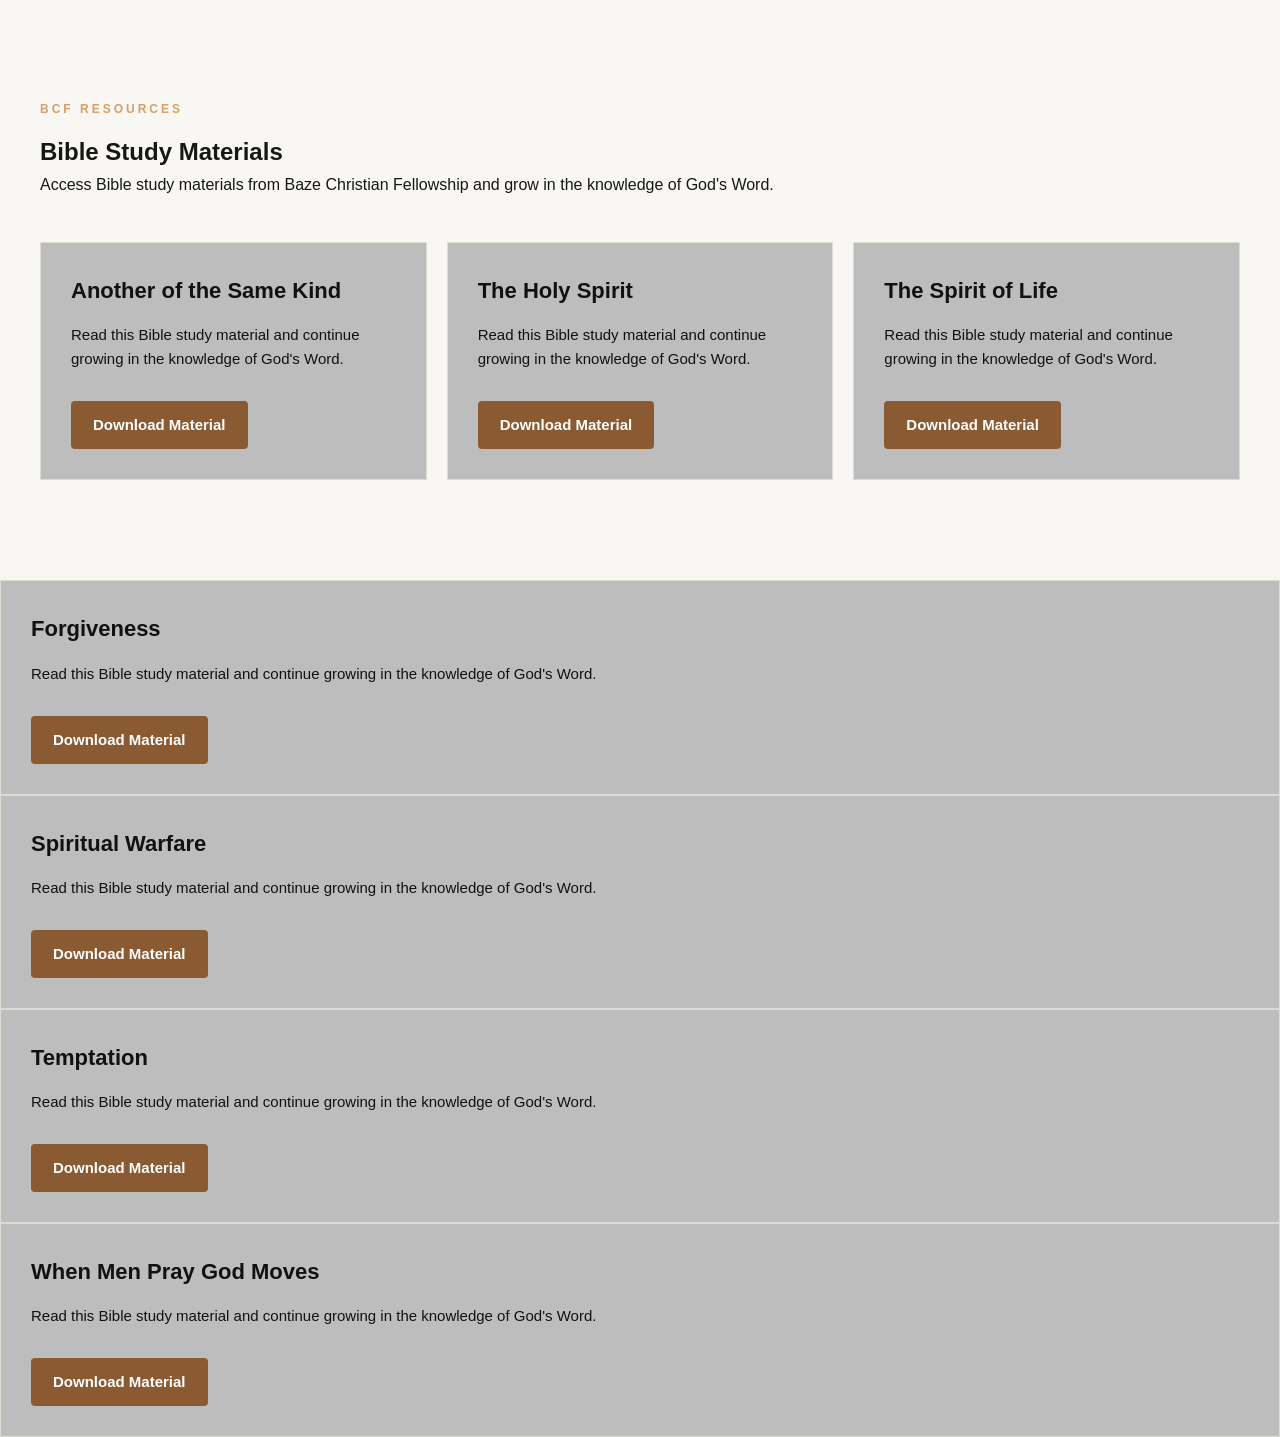
==== bible-study.html @ 0a3cd955 "Add files via upload" ====
<!DOCTYPE html>
<html lang="en">

<head>

    <meta charset="UTF-8">
    <meta name="viewport" content="width=device-width, initial-scale=1.0">

    <title>BCF Bible Study Materials</title>

    <link rel="stylesheet" href="style.css">

</head>

<body class="bible-study-page"></body>

    <section>

        <div class="section-heading">

            <p class="small-title">
                BCF RESOURCES
            </p>

            <h1>
                Bible Study Materials
            </h1>

            <p>
                Access Bible study materials from Baze Christian Fellowship
                and grow in the knowledge of God's Word.
            </p>

        </div>


        <div class="program-grid">

            <div class="program-card">

                <h3>
                    Another of the Same Kind
                </h3>

                <p>
                    Read this Bible study material and continue growing
                    in the knowledge of God's Word.
                </p>

                <a href="bible-study/ANOTHER%20OF%20THE%20SAME%20KIND.docx"
   class="btn"
   download>
    Download Material
</a>

            </div>


            <div class="program-card">

                <h3>
                    The Holy Spirit
                </h3>

                <p>
                    Read this Bible study material and continue growing
                    in the knowledge of God's Word.
                </p>

                <a href="bible-study/THE%20HOLY%20SPIRIT.docx"
   class="btn"
   download>
    Download Material
</a>
            </div>


            <div class="program-card">

                <h3>
                    The Spirit of Life
                </h3>

                <p>
                    Read this Bible study material and continue growing
                    in the knowledge of God's Word.
                </p>

             <a href="bible-study/THE%20SPIRIT%20OF%20LIFE.docx"
   class="btn"
   download>
    Download Material
</a>
            </div>

        </div>

    </section>
                          <div class="program-card">
                <h3>Forgiveness</h3>
                <p>
                    Read this Bible study material and continue growing
                    in the knowledge of God's Word.
                </p>
                
            <a href="bible-study/FORGIVENESS.docx"
                   class="btn"
                   download>
                    Download Material
                </a>
            </div>

            <div class="program-card">
                <h3>Spiritual Warfare</h3>
                <p>
                    Read this Bible study material and continue growing
                    in the knowledge of God's Word.
                </p>
                <a href="bible-study/SPIRITUAL%20WERFARE.docx"
                   class="btn"
                   download>
                    Download Material
                </a>
            </div>

            <div class="program-card">
                <h3>Temptation</h3>
                <p>
                    Read this Bible study material and continue growing
                    in the knowledge of God's Word.
                </p>
                <a href="bible-study/TEMPTATION.docx"
                   class="btn"
                   download>
                    Download Material
                </a>
            </div>

            <div class="program-card">
                <h3>When Men Pray God Moves</h3>
                <p>
                    Read this Bible study material and continue growing
                    in the knowledge of God's Word.
                </p>
                <a href="bible-study/WHEN%20MEN%20PRAY%20GOD%20MOVES.docx"
                   class="btn"
                   download>
                    Download Material
                </a>
            </div>
</body>

</html>
---- style.css ----
/* ================================
   GENERAL
================================ */

* {
    margin: 0;
    padding: 0;
    box-sizing: border-box;
}

html {
    scroll-behavior: smooth;
    scroll-padding-top: 80px; /* keeps headings clear of the sticky nav */
}

body {
    font-family: Arial, sans-serif;
    background-color: #f8f7f3;
    color: #171717;
    line-height: 1.6;
}

img {
    max-width: 100%;
}

:focus-visible {
    outline: 3px solid #d9a066;
    outline-offset: 3px;
}

@media (prefers-reduced-motion: reduce) {
    html {
        scroll-behavior: auto;
    }

    * {
        transition: none !important;
    }
}


/* ================================
   NAVIGATION
================================ */

header {
    background-color: #ffffff;
    position: sticky;
    top: 0;
    z-index: 1000;
    border-bottom: 1px solid #e5e5e5;
}

nav {
    max-width: 1200px;
    margin: auto;
    padding: 12px 30px;

    display: flex;
    align-items: center;
    justify-content: space-between;
}

.logo img {
    height: 48px;
    width: auto;
    display: block;
}

.nav-links {
    display: flex;
    gap: 25px;
}

.nav-links a {
    text-decoration: none;
    color: #171717;
    font-size: 14px;
    font-weight: 600;
}

.nav-links a:hover {
    color: #8a5a32;
}

.menu-toggle {
    display: none;
    background: none;
    border: 0;
    font-size: 26px;
    color: #171717;
    cursor: pointer;
    padding: 6px 10px;
}


/* ================================
   BUTTONS & SMALL TITLES
================================ */

.btn,
.button {
    display: inline-block;
    background-color: #8a5a32;
    color: #ffffff;
    padding: 14px 28px;
    text-decoration: none;
    font-weight: 700;
    font-size: 15px;
    border-radius: 4px;
    transition: background-color 0.3s ease;
}

.btn:hover,
.button:hover {
    background-color: #6f4624;
}

.btn i {
    margin-left: 8px;
}

.small-title {
    font-size: 12px;
    font-weight: 700;
    letter-spacing: 3px;
    color: #d9a066;
    margin-bottom: 14px;
}


/* ================================
   HERO / HOME
================================ */

.hero {
    position: relative;
    min-height: 90vh;
    padding: 100px 30px;
    display: flex;
    align-items: center;
    color: #ffffff;
    background:
        url("images/hero.jpg") center / cover no-repeat,
        #4a0f0f;
}

.hero-overlay {
    position: absolute;
    inset: 0;
    max-width: none;
    margin: 0;
    background: linear-gradient(to right, rgba(40, 6, 6, 0.9), rgba(74, 15, 15, 0.55));
}

.hero-content {
    position: relative;
    width: 100%;
}

.hero h1 {
    font-size: 64px;
    line-height: 1.08;
    letter-spacing: -1px;
    margin-bottom: 24px;
    max-width: 800px;
}

.hero-text {
    font-size: 19px;
    max-width: 560px;
    margin-bottom: 36px;
    color: #eee;
}

.hero-scroll {
    position: absolute;
    bottom: 28px;
    left: 0;
    right: 0;
    max-width: none;
    margin: 0;
    display: flex;
    flex-direction: column;
    align-items: center;
    gap: 6px;
    font-size: 11px;
    letter-spacing: 3px;
    color: #ddd;
}


/* ================================
   SECTIONS
================================ */

section {
    padding: 100px 30px;
}

section > * {
    max-width: 1200px;
    margin-left: auto;
    margin-right: auto;
}

.section-heading {
    margin-bottom: 45px;
}

.section-heading h2 {
    font-size: 45px;
    line-height: 1.15;
    max-width: 700px;
}

.section-text {
    max-width: 800px;
    font-size: 18px;
    margin-top: 16px;
}

/* Section colours: the page base is maroon, so light text by default.
   Light sections switch back to dark text. */
.home-page section {
    color: #f8f7f3;
}

.home-page #programs,
.home-page #departments,
.home-page #gallery {
    color: #171717;
}

.home-page #about .section-text {
    margin-top: 0;
}

.home-page .hero {
    color: #ffffff;
}

#programs,
#gallery {
    background-color: #efede7;
}

#departments {
    background-color: #f8f7f3;
}

#programs .small-title,
#departments .small-title,
#gallery .small-title {
    color: #8a5a32;
}


/* ================================
   PROGRAMS
================================ */

.program-container,
.program-grid {
    display: grid;
    grid-template-columns: repeat(3, 1fr);
    gap: 20px;
}

.program-card {
    background-color: white;
    color: #171717;
    padding: 30px;
    border: 1px solid #dedbd3;
    transition: transform 0.3s ease;
}

.program-card:hover {
    transform: translateY(-6px);
}

.program-card h3 {
    font-size: 22px;
    margin-bottom: 15px;
}

.program-card p {
    font-size: 15px;
    margin-bottom: 25px;
}

.program-card strong {
    display: block;
    margin-bottom: 5px;
}

.program-card span {
    color: #777;
    font-size: 14px;
}

.program-card .btn {
    margin-top: 5px;
    padding: 12px 22px;
}


/* ================================
   EVENTS
================================ */

.event-container {
    display: grid;
    grid-template-columns: repeat(3, 1fr);
    gap: 20px;
}

.event-card {
    border-top: 3px solid #d9a066;
    padding: 25px 5px;
}

.event-card h3 {
    font-size: 25px;
    margin-bottom: 10px;
}

.event-card img {
    width: 100%;
    height: 250px;
    object-fit: cover;
    border-radius: 10px;
    margin-top: 15px;
    display: block;
}


/* ================================
   DEPARTMENTS
================================ */

.department-container {
    display: grid;
    grid-template-columns: repeat(3, 1fr);
    gap: 18px;
}

.department-card {
    background-color: white;
    padding: 25px;
    border: 1px solid #dedbd3;
}

.department-card h3 {
    margin-bottom: 10px;
}

.department-card p {
    font-size: 14px;
    color: #555;
}

.department-card small {
    display: block;
    margin-top: 10px;
    color: #8a5a32;
    font-weight: bold;
}


/* ================================
   LEADERSHIP
================================ */

.leader-container {
    display: grid;
    grid-template-columns: repeat(4, 1fr);
    gap: 20px;
}

.leader-card {
    background-color: white;
    color: #171717;
    padding: 35px 20px;
    text-align: center;
    border: 1px solid #dedbd3;
}

.leader-card h3 {
    margin-bottom: 8px;
}

.leader-card p {
    color: #777;
}


/* ================================
   GALLERY
================================ */

.gallery-container {
    display: grid;
    grid-template-columns: repeat(4, 1fr);
    gap: 15px;
}

.gallery-item {
    aspect-ratio: 1 / 1;
    background-color: #d8d5cd;
    overflow: hidden;
}

.gallery-item img {
    width: 100%;
    height: 100%;
    object-fit: cover;
    display: block;
}


/* ================================
   JOIN / SOCIAL
================================ */

#join {
    background: #0b1f3a;
    padding: 80px 40px;
}

.social-logos {
    width: 100%;
    display: flex;
    flex-direction: row;
    justify-content: space-between;
    align-items: center;
    margin-top: 50px;
    padding: 20px 40px;
}

.social-logos a {
    display: flex;
    align-items: center;
    justify-content: center;
    flex: 1;
}

.social-logos img {
    width: 100px;
    height: 100px;
    object-fit: contain;
    transition: transform 0.3s ease;
}

.social-logos img:hover {
    transform: scale(1.15);
}


/* ================================
   CONTACT
================================ */

#contact {
    text-align: center;
}

#contact .section-heading h2 {
    margin-left: auto;
    margin-right: auto;
}

#contact p {
    margin-bottom: 12px;
}

#contact .btn {
    margin-top: 20px;
}


/* ================================
   FOOTER
================================ */

footer {
    background-color: #171717;
    color: white;
    text-align: center;
    padding: 50px 20px;
}

footer h3 {
    margin-bottom: 10px;
}

footer p {
    color: #aaa;
    margin-top: 5px;
}


/* ================================
   TABLET + SMALL LAPTOP (menu becomes a dropdown)
================================ */

@media (max-width: 1000px) {

    .menu-toggle {
        display: block;
    }

    .nav-links {
        display: none;
        position: absolute;
        top: 100%;
        left: 0;
        right: 0;
        flex-direction: column;
        gap: 0;
        background: #ffffff;
        border-bottom: 1px solid #e5e5e5;
        padding: 8px 30px 16px;
    }

    .nav-links.open {
        display: flex;
    }

    .nav-links a {
        padding: 12px 0;
        font-size: 16px;
        border-bottom: 1px solid #f0f0f0;
    }
}

@media (max-width: 900px) {

    .hero h1 {
        font-size: 52px;
    }

    .program-container,
    .program-grid,
    .department-container,
    .leader-container,
    .gallery-container {
        grid-template-columns: repeat(2, 1fr);
    }

    .event-container {
        grid-template-columns: 1fr;
    }
}


/* ================================
   PHONE
================================ */

@media (max-width: 600px) {

    nav {
        padding: 10px 20px;
    }

    .nav-links {
        padding: 8px 20px 16px;
    }

    .hero {
        min-height: 80vh;
        padding: 80px 24px;
        text-align: center;
    }

    .hero h1 {
        font-size: 38px;
        letter-spacing: -0.5px;
    }

    .hero-text {
        font-size: 16px;
        margin-left: auto;
        margin-right: auto;
    }

    .hero .small-title {
        font-size: 11px;
        letter-spacing: 2px;
    }

    .hero-scroll {
        font-size: 9px;
    }

    section {
        padding: 70px 20px;
    }

    .section-heading h2 {
        font-size: 32px;
    }

    .program-container,
    .program-grid,
    .event-container,
    .department-container,
    .leader-container,
    .gallery-container {
        grid-template-columns: 1fr;
    }

    #join {
        padding: 70px 20px;
    }

    .social-logos {
        flex-wrap: wrap;
        padding: 20px 0;
        gap: 20px;
    }

    .social-logos a {
        flex: 0 0 40%;
    }

    .social-logos img {
        width: 72px;
        height: 72px;
    }
}


/* ================================
   OTHER PAGES (kept as before)
================================ */

.home-page {
    background: #4a0f0f;
}

.bible-study-page {
    background-image: url("images/bible-study-bg.jpg");
    background-size: cover;
    background-position: center;
    background-attachment: fixed;
}

.bible-study-page .program-card {
    background: #bdbdbd;
    color: #111;
}

.sermons-page {
    background-image: url("images/sermons-bg.jpg");
    background-size: cover;
    background-position: center;
    background-attachment: fixed;
}

.sermons-page .program-card {
    background: #bdbdbd;
    color: #111;
}

.sermons-page .section-heading,
.sermons-page .section-heading .small-title,
.sermons-page .section-heading h1,
.sermons-page .section-heading p {
    color: white;
}

.testimonies-page {
    background-image: url("images/testimonies-bg.jpg");
    background-size: cover;
    background-position: center;
    background-attachment: fixed;
}

.testimonies-page .program-card {
    background: #bdbdbd;
    color: #111;
    padding: 30px;
    border-radius: 12px;
    text-align: left;
    min-height: 220px;
}

.testimonies-page .section-heading,
.testimonies-page .section-heading .small-title,
.testimonies-page .section-heading h1,
.testimonies-page .section-heading p {
    color: black;
}

.testimonies-page .program-card h3 {
    margin-bottom: 20px;
    font-size: 22px;
}

.testimonies-page .program-card p {
    line-height: 1.7;
    margin-bottom: 15px;
}

.testimonies-page .program-card p:last-child {
    font-style: italic;
    margin-top: 25px;
}
/* Hero: centered, bigger top line */
.hero-content {
    text-align: center;
}

.hero .small-title {
    font-size: 20px;
    letter-spacing: 4px;
    margin-bottom: 22px;
}

.hero h1,
.hero-text {
    margin-left: auto;
    margin-right: auto;
}

@media (max-width: 600px) {
    .hero .small-title {
        font-size: 14px;
        letter-spacing: 2px;
    }
}#contact .enquiry {
    margin-top: 40px;
}

#contact .enquiry-title {
    font-size: 16px;
    margin-bottom: 20px;
}

#contact .enquiry-person {
    margin-bottom: 20px;
}

#contact .enquiry-person strong {
    display: block;
    font-size: 15px;
    margin-bottom: 4px;
}

#contact .enquiry-person a {
    display: block;
    font-size: 22px;
    font-weight: 700;
    color: #d9a066;
    text-decoration: none;
    margin-top: 4px;
}

#contact .enquiry-person a:hover {
    text-decoration: underline;
}
.join-department {
    margin-top: 45px;
    text-align: center;
}

.join-department p {
    margin-bottom: 18px;
    font-size: 17px;
}
/* Department cards with icons */
.department-card {
    background: linear-gradient(160deg, #5a1414, #3a0a0a);
    border: 0;
    border-bottom: 4px solid #d9a066;
    border-radius: 10px;
    padding: 30px 25px;
    color: #f8f7f3;
    transition: transform 0.3s ease;
}

.department-card:hover {
    transform: translateY(-6px);
}

.department-card h3 {
    color: #ffffff;
    font-size: 20px;
    margin-bottom: 10px;
}

.department-card p {
    color: #e6dcd3;
}

.department-card small {
    color: #d9a066;
}

.dept-icon {
    width: 56px;
    height: 56px;
    border-radius: 50%;
    background: #d9a066;
    color: #3a0a0a;
    font-size: 24px;
    display: flex;
    align-items: center;
    justify-content: center;
    margin-bottom: 18px;
}
/* Weekly program cards */
#programs .program-card {
    background: linear-gradient(160deg, #5a1414, #3a0a0a);
    border: 0;
    border-bottom: 4px solid #d9a066;
    border-radius: 10px;
    padding: 30px 25px;
    color: #f8f7f3;
}

#programs .program-card h3 {
    color: #ffffff;
    font-size: 21px;
    margin-bottom: 12px;
}

#programs .program-card p {
    color: #e6dcd3;
    margin-bottom: 20px;
}

#programs .program-card strong {
    color: #d9a066;
    padding-top: 16px;
    border-top: 1px solid rgba(217, 160, 102, 0.35);
}

#programs .program-card span {
    color: #e6dcd3;
}
/* Departments section: black background */
#departments {
    background-color: #000000;
}

.home-page #departments {
    color: #f8f7f3;
}

.home-page #departments .small-title {
    color: #d9a066;
}
/* Weekly Programs section: black background */
#programs {
    background-color: #000000;
}

.home-page #programs {
    color: #f8f7f3;
}

.home-page #programs .small-title {
    color: #d9a066;
}
/* Testimonies page heading: white */
.testimonies-page .section-heading,
.testimonies-page .section-heading .small-title,
.testimonies-page .section-heading h1,
.testimonies-page .section-heading h2,
.testimonies-page .section-heading p {
    color: white;
}
.gallery-more {
    margin-top: 40px;
    text-align: center;
}

.gallery-more p {
    margin-bottom: 18px;
    font-size: 17px;
}

.gallery-more .btn i {
    margin-left: 0;
    margin-right: 8px;
}
/* Gallery section: navy blue background */
#gallery {
    background-color: #0b1f3a;
}

.home-page #gallery {
    color: #f8f7f3;
}

.home-page #gallery .small-title {
    color: #d9a066;
}
/* Upcoming events */
.upcoming {
    margin-top: 70px;
}

.upcoming h3 {
    font-size: 28px;
    margin-bottom: 25px;
}

.upcoming-container {
    display: grid;
    grid-template-columns: repeat(auto-fit, minmax(220px, 1fr));
    gap: 20px;
}

.upcoming-card {
    border: 2px dashed #d9a066;
    border-radius: 10px;
    padding: 30px 20px;
    text-align: center;
}

.upcoming-card i {
    font-size: 30px;
    color: #d9a066;
    margin-bottom: 14px;
}

.upcoming-card h4 {
    font-size: 20px;
    margin-bottom: 14px;
}

.coming-soon {
    display: inline-block;
    background: #d9a066;
    color: #3a0a0a;
    font-size: 13px;
    font-weight: 700;
    padding: 5px 14px;
    border-radius: 20px;
}

.upcoming-note {
    margin-top: 22px;
    font-size: 15px;
    color: #e6dcd3;
}
.upcoming-container {
    grid-template-columns: minmax(260px, 420px);
}
/* Keep the Prayer Retreat card small and left-aligned */
.upcoming .upcoming-container {
    display: flex;
    justify-content: flex-start;
}

.upcoming .upcoming-card {
    width: 100%;
    max-width: 340px;
}
/* Events section: navy blue background */
#events {
    background-color: #0b1f3a;
}
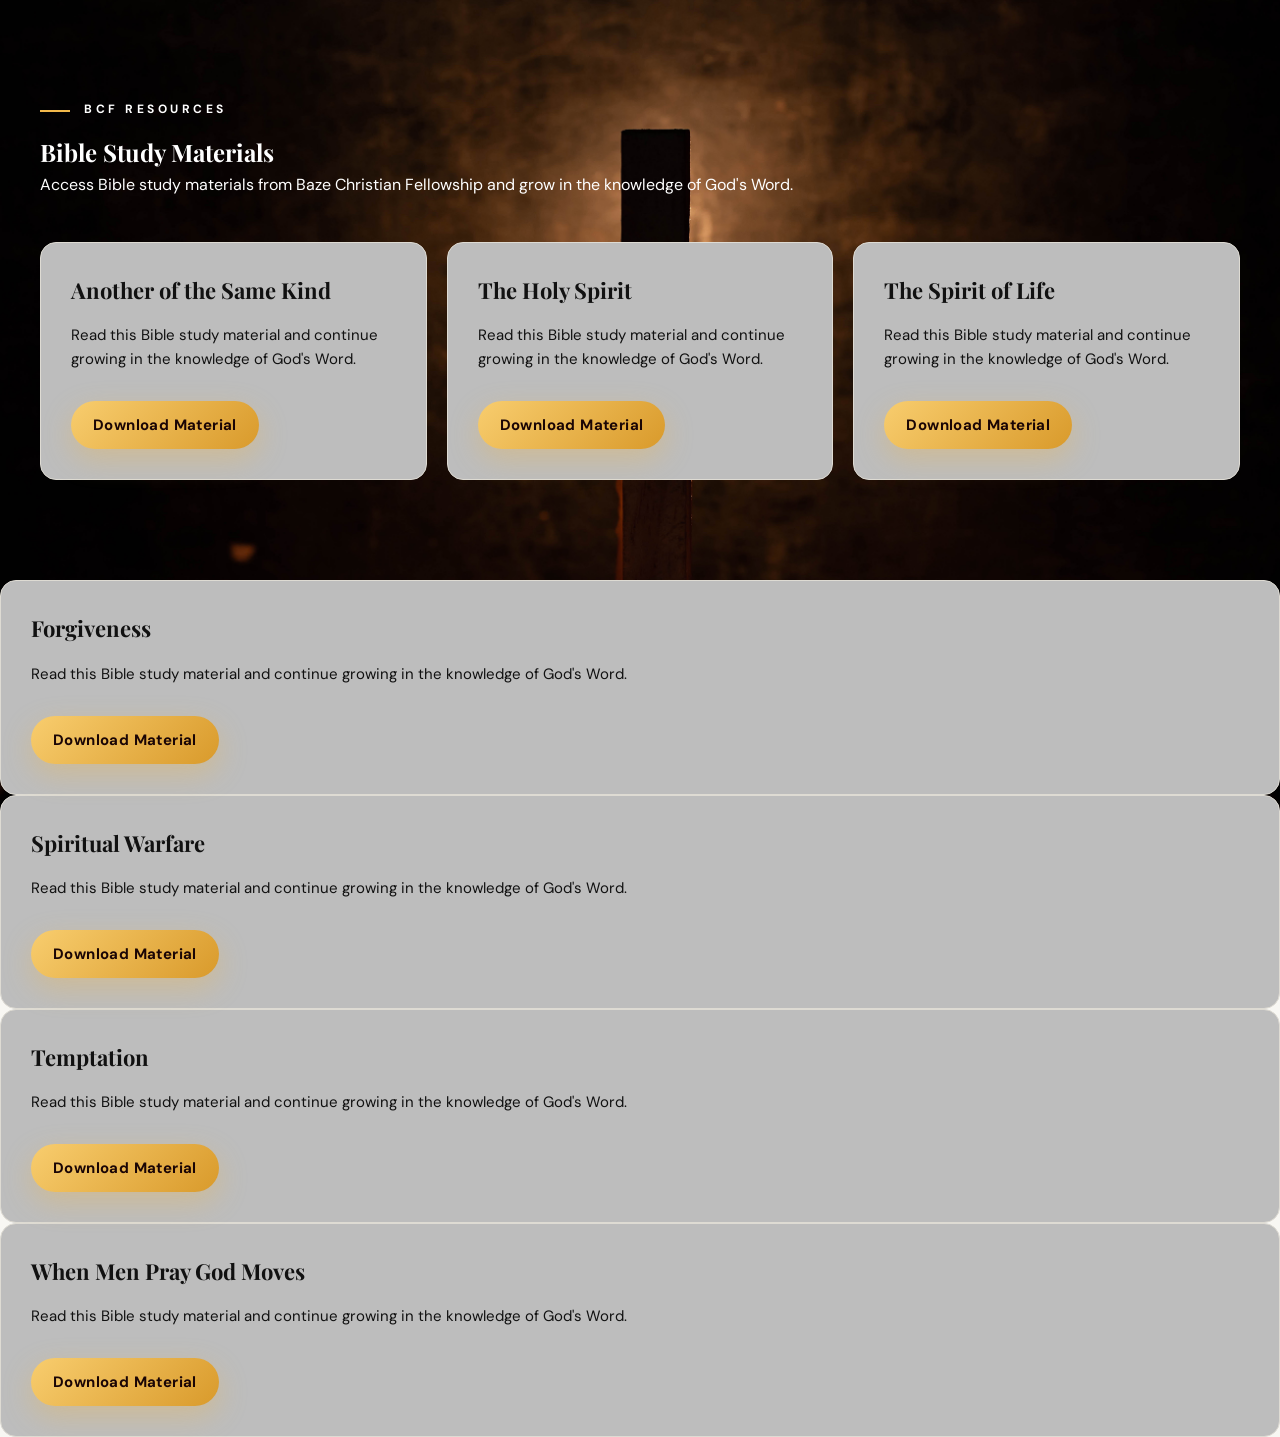
==== commit 9aecf929: "Add files via upload" ====
--- a/bible-study.html
+++ b/bible-study.html
@@ -9,6 +9,9 @@
     <title>BCF Bible Study Materials</title>
 
     <link rel="stylesheet" href="style.css">
+    <link href="https://fonts.googleapis.com/css2?family=DM+Sans:wght@400;500;700&family=Playfair+Display:wght@600;700&display=swap" rel="stylesheet">
+<link rel="stylesheet" href="polish.css">
+<link rel="stylesheet" href="bold.css">
 
 </head>
 
--- a/style.css
+++ b/style.css
@@ -965,4 +965,270 @@
 /* Events section: navy blue background */
 #events {
     background-color: #0b1f3a;
+}
+/* Bible Study page heading: white */
+.bible-study-page .section-heading,
+.bible-study-page .section-heading .small-title,
+.bible-study-page .section-heading h1,
+.bible-study-page .section-heading h2,
+.bible-study-page .section-heading p {
+    color: white;
+}
+/* Social icons */
+.social-links {
+    display: flex;
+    justify-content: center;
+    flex-wrap: wrap;
+    gap: 34px;
+    margin-top: 50px;
+}
+
+.social-links a {
+    display: flex;
+    flex-direction: column;
+    align-items: center;
+    gap: 14px;
+    text-decoration: none;
+    color: #ffffff;
+    font-size: 13px;
+    font-weight: 700;
+    letter-spacing: 1.5px;
+    text-transform: uppercase;
+}
+
+.social-links i {
+    width: 78px;
+    height: 78px;
+    border-radius: 50%;
+    display: flex;
+    align-items: center;
+    justify-content: center;
+    font-size: 36px;
+    background: rgba(255, 255, 255, 0.1);
+    border: 1px solid rgba(255, 255, 255, 0.28);
+    transition: transform 0.3s ease, background 0.3s ease, border-color 0.3s ease, color 0.3s ease;
+}
+
+.social-links .whatsapp i  { color: #25d366; }
+.social-links .instagram i { color: #ff7ab8; }
+.social-links .tiktok i    { color: #ffffff; }
+.social-links .youtube i   { color: #ff4343; }
+
+.social-links a:hover i {
+    transform: translateY(-8px) scale(1.06);
+    color: #ffffff;
+    border-color: transparent;
+}
+
+.social-links .whatsapp:hover i  { background: #25d366; }
+.social-links .instagram:hover i { background: linear-gradient(45deg, #f09433, #dc2743, #bc1888); }
+.social-links .tiktok:hover i    { background: #000000; }
+.social-links .youtube:hover i   { background: #ff0000; }
+
+@media (max-width: 600px) {
+    .social-links {
+        gap: 24px;
+    }
+
+    .social-links i {
+        width: 64px;
+        height: 64px;
+        font-size: 28px;
+    }
+}
+/* Welcome pop-up */
+.welcome-overlay {
+    position: fixed;
+    inset: 0;
+    z-index: 2000;
+    display: flex;
+    align-items: center;
+    justify-content: center;
+    padding: 20px;
+    background: rgba(0, 0, 0, 0.72);
+    -webkit-backdrop-filter: blur(6px);
+    backdrop-filter: blur(6px);
+    opacity: 0;
+    transition: opacity 0.3s ease;
+}
+
+.welcome-overlay[hidden] {
+    display: none !important;
+}
+
+.welcome-overlay.show {
+    opacity: 1;
+}
+
+.welcome-box {
+    position: relative;
+    width: 100%;
+    max-width: 460px;
+    max-height: 92vh;
+    overflow-y: auto;
+    padding: 44px 32px 36px;
+    text-align: center;
+    color: #f8f7f3;
+    background: linear-gradient(160deg, #5c0a17, #14050a);
+    border: 1px solid rgba(242, 184, 75, 0.35);
+    border-top: 4px solid #f2b84b;
+    border-radius: 20px;
+    box-shadow: 0 30px 80px rgba(0, 0, 0, 0.6);
+    transform: translateY(24px) scale(0.96);
+    transition: transform 0.35s ease;
+}
+
+.welcome-overlay.show .welcome-box {
+    transform: none;
+}
+
+.welcome-close {
+    position: absolute;
+    top: 12px;
+    right: 14px;
+    width: 38px;
+    height: 38px;
+    border: 0;
+    border-radius: 50%;
+    background: rgba(255, 255, 255, 0.1);
+    color: #ffffff;
+    font-size: 24px;
+    line-height: 1;
+    cursor: pointer;
+    transition: background 0.25s ease;
+}
+
+.welcome-close:hover {
+    background: rgba(255, 255, 255, 0.22);
+}
+
+.welcome-icon {
+    width: 64px;
+    height: 64px;
+    margin: 0 auto 18px;
+    border-radius: 50%;
+    display: flex;
+    align-items: center;
+    justify-content: center;
+    font-size: 26px;
+    color: #1a0505;
+    background: linear-gradient(135deg, #f8cd6e, #d99a2b);
+    box-shadow: 0 0 0 7px rgba(242, 184, 75, 0.18);
+}
+
+.welcome-small {
+    font-size: 12px;
+    font-weight: 700;
+    letter-spacing: 3px;
+    color: #f2b84b;
+    margin-bottom: 10px;
+}
+
+.welcome-box h2 {
+    font-family: "Playfair Display", Georgia, serif;
+    font-size: clamp(28px, 6vw, 36px);
+    line-height: 1.15;
+    color: #ffffff;
+    margin-bottom: 14px;
+}
+
+.welcome-text {
+    font-size: 16px;
+    color: #e6dcd3;
+    margin-bottom: 22px;
+}
+
+.welcome-times {
+    display: inline-block;
+    padding: 10px 18px;
+    margin-bottom: 26px;
+    font-size: 14px;
+    font-weight: 700;
+    color: #f2b84b;
+    background: rgba(255, 255, 255, 0.08);
+    border: 1px solid rgba(242, 184, 75, 0.35);
+    border-radius: 999px;
+}
+
+.welcome-times i {
+    margin-right: 6px;
+}
+
+.welcome-actions {
+    display: flex;
+    flex-direction: column;
+    align-items: center;
+    gap: 16px;
+}
+
+.welcome-box .btn {
+    border: 0;
+    cursor: pointer;
+    font-family: inherit;
+}
+
+.welcome-link {
+    color: #f2b84b;
+    font-size: 14px;
+    font-weight: 700;
+    text-decoration: underline;
+    text-underline-offset: 4px;
+}
+
+.welcome-link:hover {
+    color: #ffffff;
+}
+
+html.no-scroll {
+    overflow: hidden;
+}
+.fireworks-canvas {
+    position: absolute;
+    inset: 0;
+    width: 100%;
+    height: 100%;
+    pointer-events: none;
+}
+/* Welcome pop-up: flashy colours */
+.welcome-overlay {
+    background: rgba(10, 0, 40, 0.8);
+}
+
+.welcome-box {
+    background: linear-gradient(135deg, #5b2bff, #a21caf 60%, #e11d74);
+    border: 1px solid rgba(255, 255, 255, 0.35);
+    border-top: 4px solid #ffe14d;
+    box-shadow:
+        0 30px 80px rgba(91, 43, 255, 0.55),
+        0 0 40px rgba(225, 29, 116, 0.35);
+}
+
+.welcome-icon {
+    background: linear-gradient(135deg, #ffe14d, #ffb300);
+    color: #3a0a5c;
+    box-shadow: 0 0 0 7px rgba(255, 255, 255, 0.22);
+}
+
+.welcome-small,
+.welcome-link {
+    color: #ffe14d;
+}
+
+.welcome-box h2 {
+    color: #ffffff;
+    text-shadow: 0 2px 14px rgba(0, 0, 0, 0.3);
+}
+
+.welcome-text {
+    color: #ffffff;
+}
+
+.welcome-times {
+    color: #ffe14d;
+    background: rgba(0, 0, 0, 0.25);
+    border-color: rgba(255, 255, 255, 0.35);
+}
+
+.welcome-link:hover {
+    color: #ffffff;
 }
--- a/polish.css
+++ b/polish.css
@@ -0,0 +1,326 @@
+/* ==========================================
+   BCF POLISH LAYER
+   Loaded AFTER style.css. Delete the <link> to undo.
+========================================== */
+
+:root {
+    --gold: #d9a066;
+    --gold-soft: rgba(217, 160, 102, 0.35);
+    --maroon: #4a0f0f;
+    --maroon-deep: #2b0707;
+    --navy: #0b1f3a;
+    --cream: #f8f7f3;
+}
+
+/* ---------- Typography ---------- */
+body {
+    font-family: "DM Sans", Arial, sans-serif;
+    -webkit-font-smoothing: antialiased;
+}
+
+h1,
+h2,
+h3 {
+    font-family: "Playfair Display", Georgia, serif;
+    font-weight: 700;
+}
+
+.section-heading h2 {
+    font-size: clamp(32px, 4.5vw, 52px);
+    letter-spacing: -0.5px;
+}
+
+.small-title {
+    position: relative;
+    padding-left: 44px;
+    font-size: 12px;
+    letter-spacing: 3.5px;
+}
+
+.small-title::before {
+    content: "";
+    position: absolute;
+    left: 0;
+    top: 50%;
+    width: 30px;
+    height: 2px;
+    background: var(--gold);
+}
+
+.hero .small-title,
+#contact .small-title,
+#prayer .small-title {
+    padding-left: 0;
+}
+
+.hero .small-title::before,
+#contact .small-title::before,
+#prayer .small-title::before {
+    display: none;
+}
+
+/* ---------- Navigation ---------- */
+header {
+    background: rgba(255, 255, 255, 0.88);
+    -webkit-backdrop-filter: blur(12px);
+    backdrop-filter: blur(12px);
+    box-shadow: 0 2px 20px rgba(0, 0, 0, 0.08);
+    border-bottom: 0;
+}
+
+.nav-links a {
+    position: relative;
+    padding: 6px 0;
+    transition: color 0.25s ease;
+}
+
+.nav-links a::after {
+    content: "";
+    position: absolute;
+    left: 0;
+    bottom: 0;
+    width: 0;
+    height: 2px;
+    background: var(--gold);
+    transition: width 0.3s ease;
+}
+
+.nav-links a:hover::after,
+.nav-links a.active::after {
+    width: 100%;
+}
+
+.nav-links a.active {
+    color: #8a5a32;
+}
+
+/* ---------- Buttons ---------- */
+.btn,
+.button {
+    border-radius: 999px;
+    padding: 15px 34px;
+    letter-spacing: 0.4px;
+    box-shadow: 0 8px 22px rgba(138, 90, 50, 0.35);
+    transition: transform 0.25s ease, box-shadow 0.25s ease, background-color 0.25s ease;
+}
+
+.btn:hover,
+.button:hover {
+    transform: translateY(-3px);
+    box-shadow: 0 12px 28px rgba(138, 90, 50, 0.45);
+}
+
+/* ---------- Hero ---------- */
+.hero {
+    min-height: 100vh;
+}
+
+.hero-overlay {
+    background:
+        radial-gradient(circle at 20% 30%, rgba(217, 160, 102, 0.18), transparent 45%),
+        linear-gradient(160deg, rgba(43, 7, 7, 0.92), rgba(74, 15, 15, 0.7));
+}
+
+.hero h1 {
+    font-size: clamp(40px, 7vw, 78px);
+    line-height: 1.05;
+    letter-spacing: -1.5px;
+    text-shadow: 0 4px 30px rgba(0, 0, 0, 0.35);
+}
+
+.hero-text {
+    font-size: clamp(16px, 2vw, 20px);
+}
+
+.hero-scroll i {
+    animation: bob 1.8s ease-in-out infinite;
+}
+
+@keyframes bob {
+    0%, 100% { transform: translateY(0); }
+    50% { transform: translateY(6px); }
+}
+
+/* ---------- Section backgrounds: soft depth ---------- */
+#programs {
+    background:
+        radial-gradient(circle at 90% 0%, rgba(138, 90, 50, 0.22), transparent 45%),
+        #000000;
+}
+
+#departments {
+    background:
+        radial-gradient(circle at 5% 100%, rgba(138, 90, 50, 0.2), transparent 45%),
+        #000000;
+}
+
+#events,
+#gallery {
+    background:
+        radial-gradient(circle at 80% 0%, rgba(217, 160, 102, 0.12), transparent 50%),
+        var(--navy);
+}
+
+#join {
+    background:
+        radial-gradient(circle at 50% 120%, rgba(217, 160, 102, 0.15), transparent 55%),
+        var(--navy);
+}
+
+/* ---------- Cards ---------- */
+.program-card,
+.department-card,
+.leader-card,
+.upcoming-card {
+    border-radius: 16px;
+}
+
+#programs .program-card,
+.department-card {
+    border: 1px solid rgba(217, 160, 102, 0.2);
+    border-bottom: 4px solid var(--gold);
+    box-shadow: 0 14px 34px rgba(0, 0, 0, 0.35);
+    transition: transform 0.35s ease, box-shadow 0.35s ease, border-color 0.35s ease;
+}
+
+#programs .program-card:hover,
+.department-card:hover {
+    transform: translateY(-8px);
+    box-shadow: 0 20px 44px rgba(217, 160, 102, 0.22);
+    border-color: var(--gold-soft);
+    border-bottom-color: var(--gold);
+}
+
+.dept-icon {
+    box-shadow: 0 0 0 6px rgba(217, 160, 102, 0.18);
+}
+
+#resources .program-card {
+    border-radius: 16px;
+    border: 0;
+    box-shadow: 0 14px 34px rgba(0, 0, 0, 0.3);
+}
+
+.leader-card {
+    border: 0;
+    box-shadow: 0 14px 34px rgba(0, 0, 0, 0.3);
+    border-top: 4px solid var(--gold);
+    transition: transform 0.35s ease;
+}
+
+.leader-card:hover {
+    transform: translateY(-6px);
+}
+
+.leader-card h3 {
+    font-size: 20px;
+}
+
+.upcoming-card {
+    background: rgba(255, 255, 255, 0.05);
+    border: 1px solid var(--gold-soft);
+}
+
+.upcoming-card img {
+    border-radius: 12px;
+}
+
+/* ---------- Events & gallery images ---------- */
+.event-card {
+    border-top: 0;
+    padding: 0;
+}
+
+.event-card h3 {
+    font-size: 26px;
+    margin-top: 18px;
+}
+
+.event-card img {
+    border-radius: 16px;
+    box-shadow: 0 14px 34px rgba(0, 0, 0, 0.35);
+    transition: transform 0.5s ease;
+}
+
+.event-card:hover img {
+    transform: scale(1.02);
+}
+
+.gallery-item {
+    border-radius: 16px;
+    box-shadow: 0 12px 30px rgba(0, 0, 0, 0.35);
+}
+
+.gallery-item img {
+    transition: transform 0.6s ease;
+}
+
+.gallery-item:hover img {
+    transform: scale(1.08);
+}
+
+/* ---------- Social ---------- */
+.social-logos img {
+    filter: drop-shadow(0 6px 14px rgba(0, 0, 0, 0.4));
+}
+
+/* ---------- Contact ---------- */
+#contact {
+    background:
+        radial-gradient(circle at 50% 0%, rgba(217, 160, 102, 0.14), transparent 55%),
+        var(--maroon-deep);
+}
+
+#contact .enquiry-person {
+    display: inline-block;
+    margin: 0 18px 20px;
+    padding: 18px 28px;
+    min-width: 220px;
+    border: 1px solid var(--gold-soft);
+    border-radius: 16px;
+    background: rgba(255, 255, 255, 0.04);
+}
+
+/* ---------- Footer ---------- */
+footer {
+    background: #0a0a0a;
+    border-top: 3px solid var(--gold);
+}
+
+footer h3 {
+    font-size: 22px;
+}
+
+/* ---------- Scroll reveal (works with polish.js) ---------- */
+.reveal {
+    opacity: 0;
+    transform: translateY(28px);
+    transition: opacity 0.8s ease, transform 0.8s ease !important;
+}
+
+.reveal.in {
+    opacity: 1;
+    transform: none;
+}
+
+/* ---------- Mobile touches ---------- */
+@media (max-width: 600px) {
+    .small-title {
+        padding-left: 36px;
+        letter-spacing: 2.5px;
+    }
+
+    .small-title::before {
+        width: 22px;
+    }
+
+    #contact .enquiry-person {
+        display: block;
+        margin: 0 0 16px;
+    }
+
+    .btn,
+    .button {
+        padding: 14px 28px;
+    }
+}
--- a/bold.css
+++ b/bold.css
@@ -0,0 +1,224 @@
+/* ==========================================
+   BCF BOLD COLOUR LAYER
+   Load AFTER style.css and polish.css.
+   Palette: black + crimson + gold, with midnight blue.
+   Delete the <link> to undo.
+========================================== */
+
+:root {
+    --gold: #f2b84b;
+    --gold-deep: #d99a2b;
+    --gold-soft: rgba(242, 184, 75, 0.35);
+    --crimson: #8f1022;
+    --crimson-deep: #3b050c;
+    --ink: #0a0507;
+    --midnight: #070d1c;
+    --charcoal: #15151b;
+}
+
+body.home-page {
+    background: var(--ink);
+}
+
+/* ---------- Navigation: keeps a white bar (safe for your logo), with a gold edge ---------- */
+header {
+    border-bottom: 3px solid var(--gold);
+}
+
+.nav-links a:hover,
+.nav-links a.active {
+    color: var(--crimson);
+}
+
+.nav-links a::after {
+    background: var(--gold);
+}
+
+/* ---------- Gold buttons ---------- */
+.btn,
+.button {
+    background: linear-gradient(135deg, #f8cd6e, var(--gold-deep));
+    color: #1a0505;
+    box-shadow: 0 10px 28px rgba(242, 184, 75, 0.35);
+}
+
+.btn:hover,
+.button:hover {
+    background: linear-gradient(135deg, #ffd983, #e6a732);
+    box-shadow: 0 14px 34px rgba(242, 184, 75, 0.5);
+}
+
+/* ---------- Labels and headings ---------- */
+.home-page section .small-title {
+    color: var(--gold) !important;
+}
+
+.small-title::before {
+    background: var(--gold);
+}
+
+.home-page .section-heading h2 {
+    background: linear-gradient(90deg, #ffffff 40%, var(--gold));
+    -webkit-background-clip: text;
+    background-clip: text;
+    color: transparent;
+}
+
+/* ---------- Hero ---------- */
+.hero {
+    background-color: var(--ink);
+}
+
+.hero-overlay {
+    background:
+        radial-gradient(circle at 78% 22%, rgba(242, 184, 75, 0.25), transparent 42%),
+        linear-gradient(160deg, rgba(10, 3, 5, 0.94) 10%, rgba(143, 16, 34, 0.78));
+}
+
+.hero h1 {
+    color: #ffffff;
+}
+
+/* ---------- Section backgrounds ---------- */
+#about {
+    background:
+        radial-gradient(circle at 15% 0%, rgba(143, 16, 34, 0.35), transparent 50%),
+        var(--ink);
+}
+
+#programs {
+    background:
+        radial-gradient(circle at 90% 0%, rgba(143, 16, 34, 0.4), transparent 50%),
+        #000000;
+}
+
+#events {
+    background:
+        radial-gradient(circle at 85% 0%, rgba(242, 184, 75, 0.14), transparent 50%),
+        var(--midnight);
+}
+
+#departments {
+    background:
+        radial-gradient(circle at 5% 100%, rgba(242, 184, 75, 0.12), transparent 50%),
+        #000000;
+}
+
+#leadership {
+    background:
+        radial-gradient(circle at 80% 0%, rgba(242, 184, 75, 0.18), transparent 45%),
+        linear-gradient(135deg, #6d0b1a, var(--crimson-deep));
+}
+
+#gallery {
+    background:
+        radial-gradient(circle at 15% 0%, rgba(242, 184, 75, 0.12), transparent 50%),
+        var(--midnight);
+}
+
+#resources {
+    background:
+        radial-gradient(circle at 50% 0%, rgba(143, 16, 34, 0.3), transparent 55%),
+        var(--ink);
+}
+
+#join {
+    background:
+        radial-gradient(circle at 50% 130%, rgba(242, 184, 75, 0.22), transparent 55%),
+        linear-gradient(135deg, #6d0b1a, var(--crimson-deep));
+}
+
+#contact {
+    background:
+        radial-gradient(circle at 50% 0%, rgba(143, 16, 34, 0.35), transparent 55%),
+        #000000;
+}
+
+/* ---------- Cards ---------- */
+#programs .program-card {
+    background: linear-gradient(160deg, #8f1022, #2c0509);
+    border: 1px solid rgba(242, 184, 75, 0.25);
+    border-bottom: 4px solid var(--gold);
+}
+
+#programs .program-card strong {
+    color: var(--gold);
+}
+
+.department-card {
+    background: linear-gradient(160deg, #1c1c24, #0c0c10);
+    border: 1px solid rgba(242, 184, 75, 0.22);
+    border-bottom: 4px solid var(--gold);
+}
+
+.department-card small {
+    color: var(--gold);
+}
+
+.dept-icon {
+    background: linear-gradient(135deg, #f8cd6e, var(--gold-deep));
+    color: #1a0505;
+    box-shadow: 0 0 0 6px rgba(242, 184, 75, 0.18);
+}
+
+.leader-card {
+    background: linear-gradient(160deg, #1c1c24, #0c0c10);
+    color: #f8f7f3;
+    border-top: 4px solid var(--gold);
+}
+
+.leader-card h3 {
+    color: #ffffff;
+}
+
+.leader-card p {
+    color: var(--gold);
+    font-weight: 700;
+}
+
+/* Resources cards: from white to dark glass */
+#resources .program-card {
+    background: linear-gradient(160deg, #1c1c24, #0c0c10);
+    color: #f8f7f3;
+    border: 1px solid rgba(242, 184, 75, 0.22);
+    border-bottom: 4px solid var(--gold);
+}
+
+#resources .program-card h3 {
+    color: #ffffff;
+}
+
+#resources .program-card p {
+    color: #d9d4cc;
+}
+
+.upcoming-card {
+    border-color: var(--gold-soft);
+}
+
+.upcoming-card i {
+    color: var(--gold);
+}
+
+.coming-soon {
+    background: linear-gradient(135deg, #f8cd6e, var(--gold-deep));
+    color: #1a0505;
+}
+
+.event-card {
+    color: #f8f7f3;
+}
+
+/* ---------- Contact and footer ---------- */
+#contact .enquiry-person a {
+    color: var(--gold);
+}
+
+#contact .enquiry-person {
+    border-color: var(--gold-soft);
+}
+
+footer {
+    background: #000000;
+    border-top: 3px solid var(--gold);
+}
